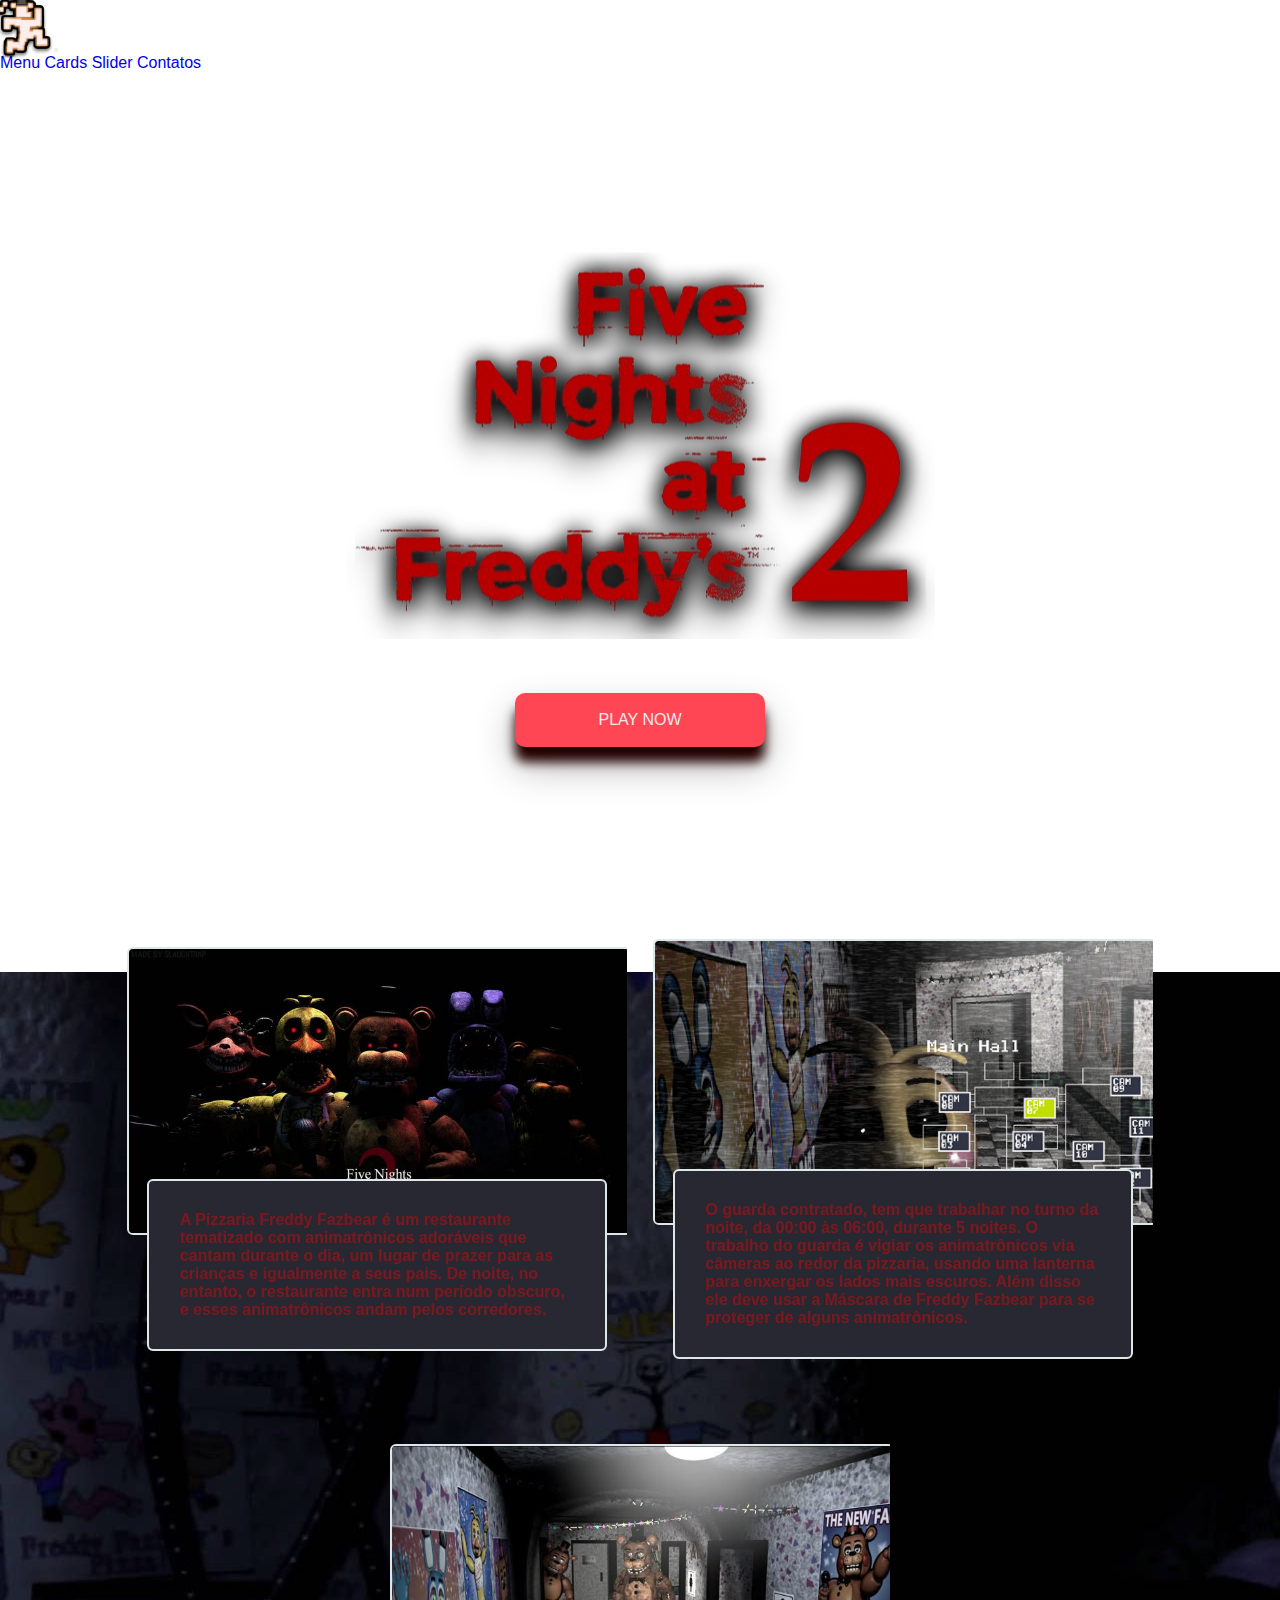
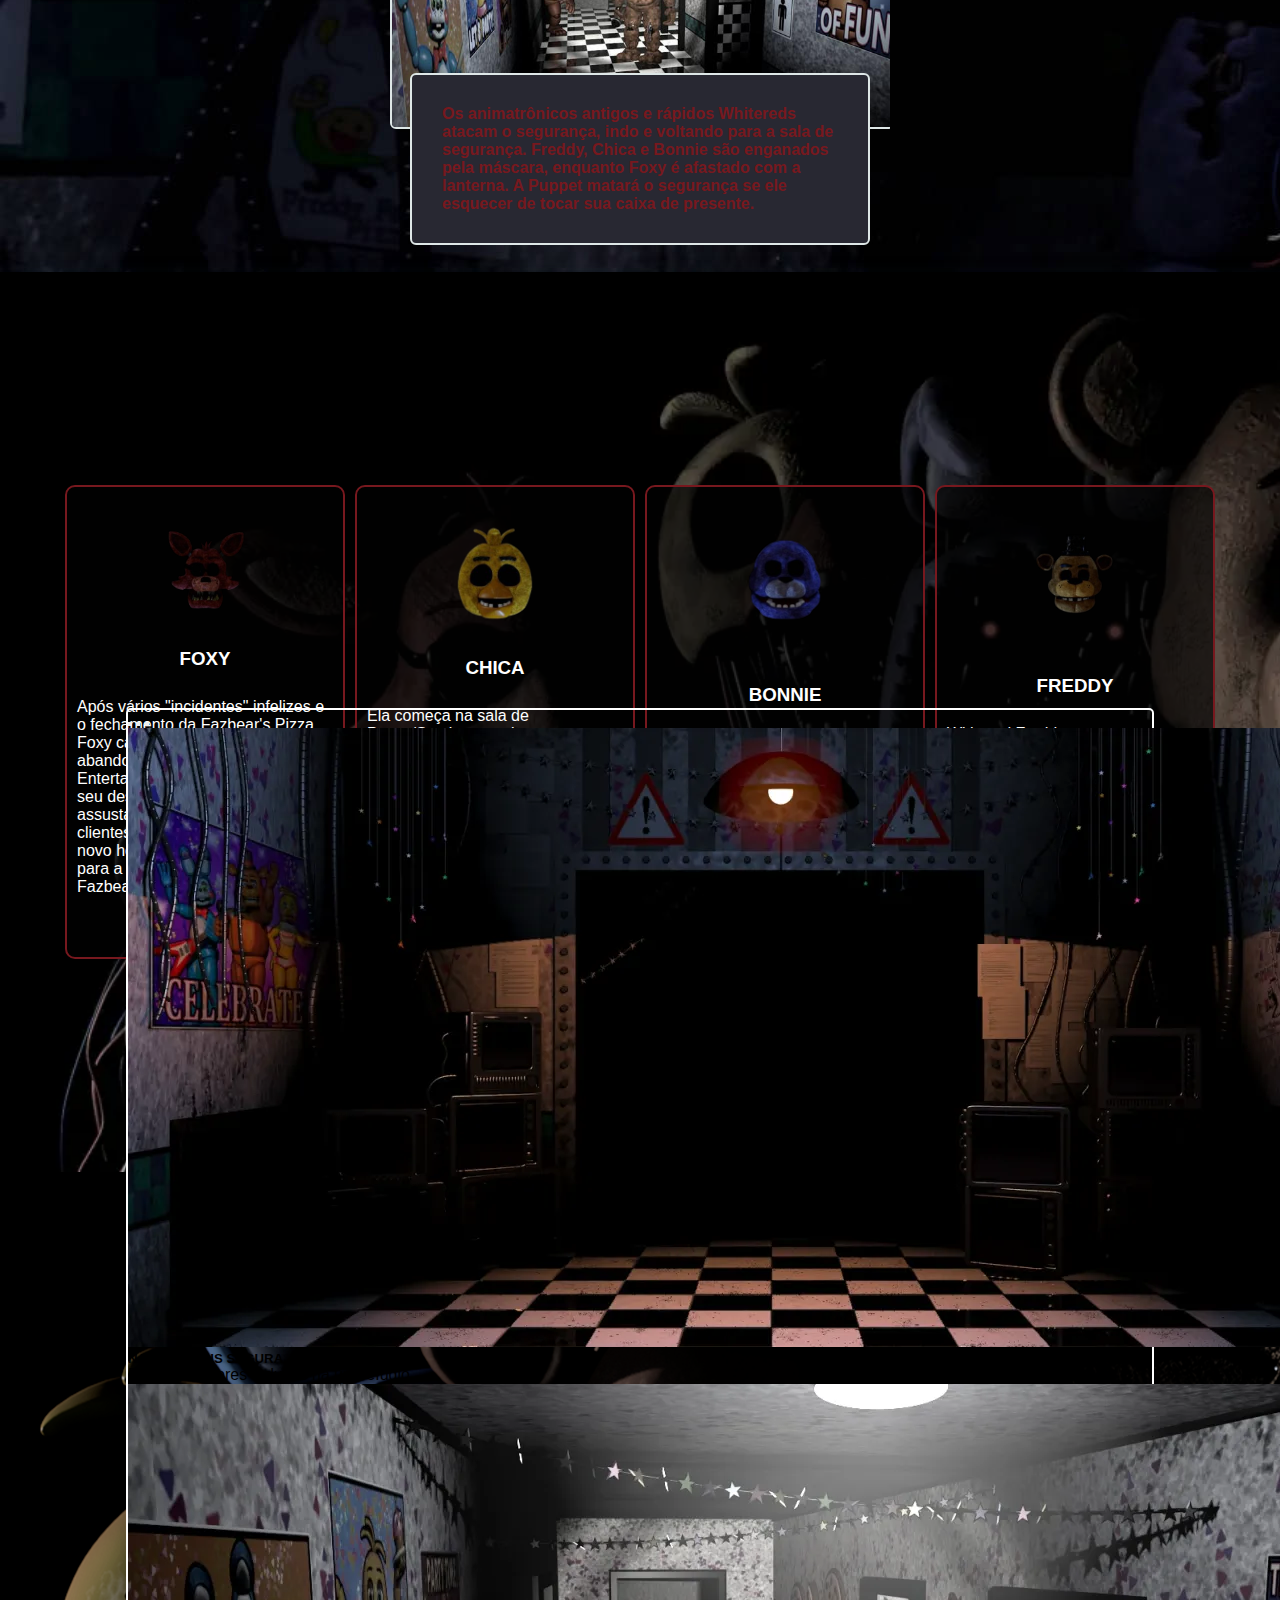
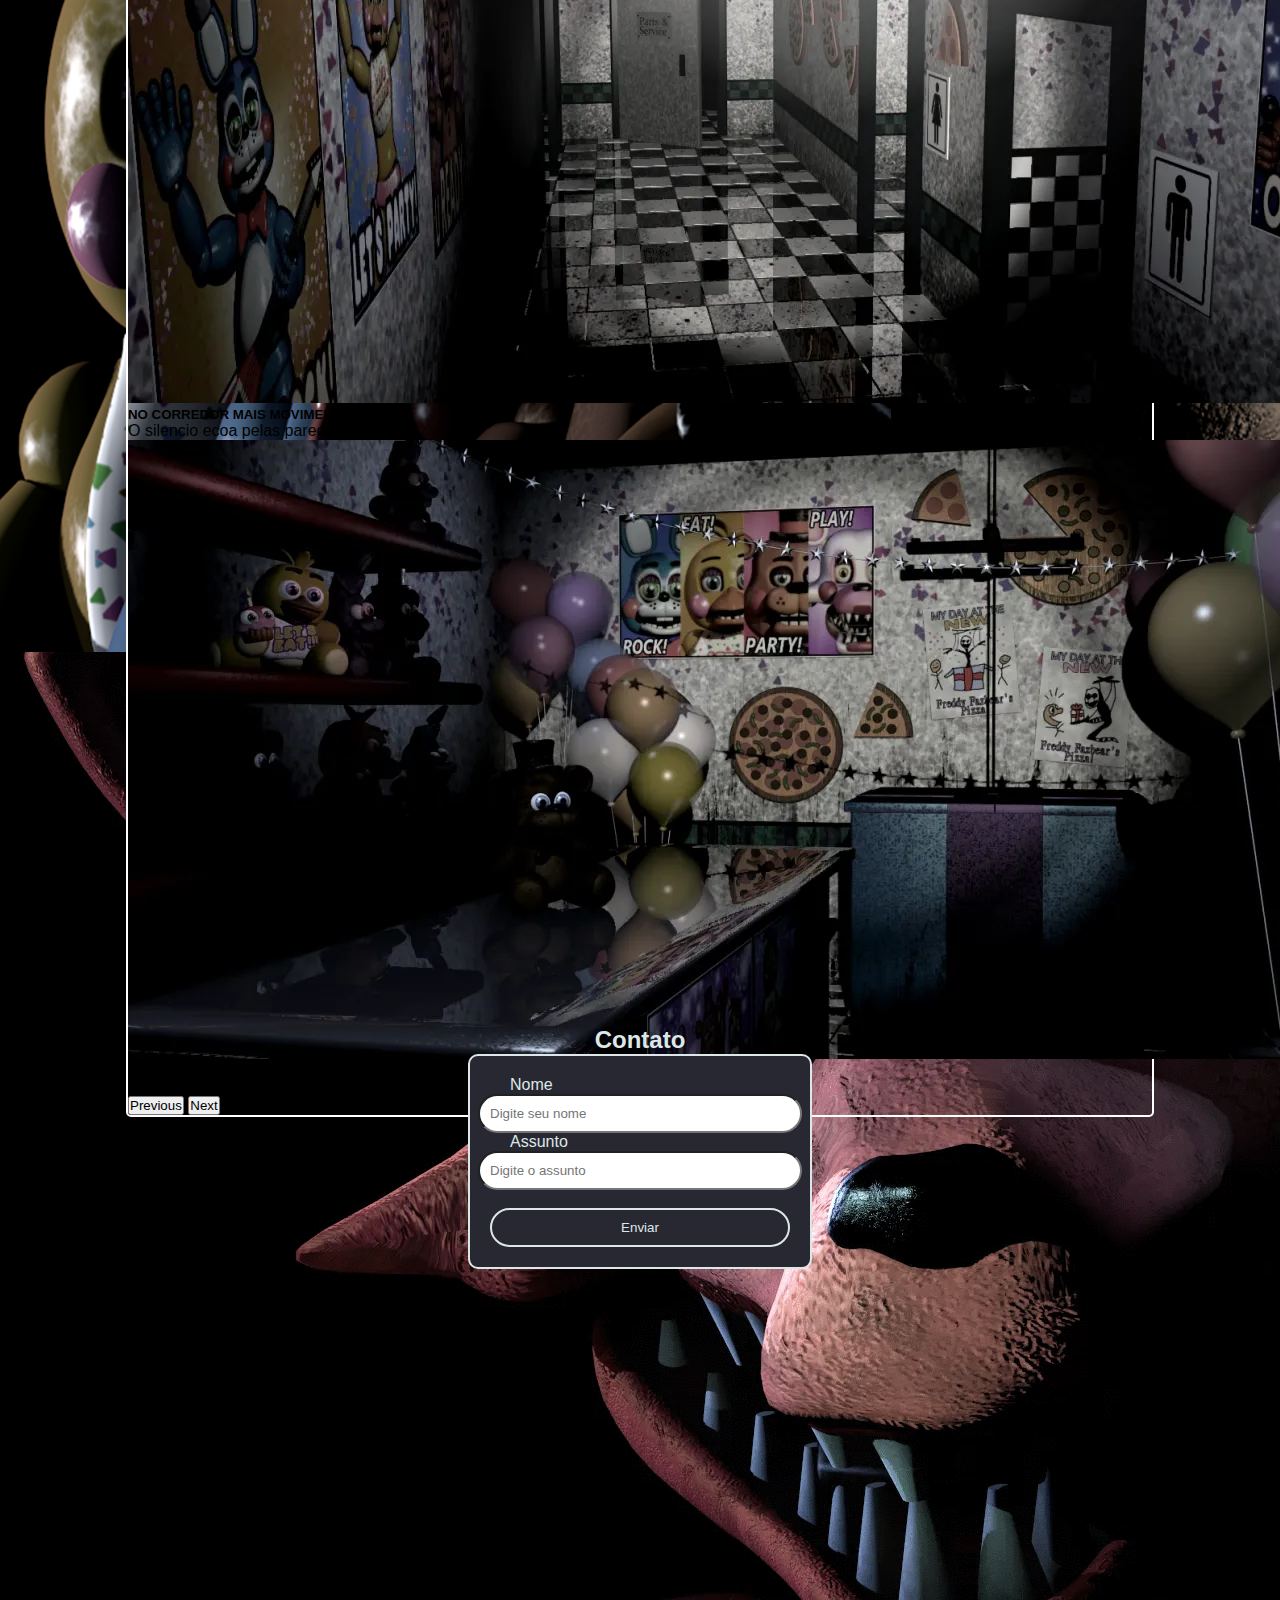
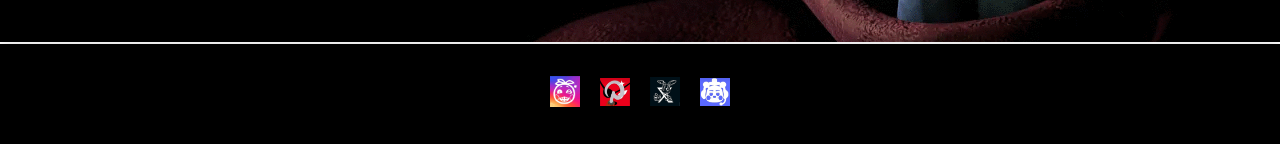
==== index.html @ 45536e18 "Add files via upload" ====
<!DOCTYPE html>
<html lang="en">

<head>
    <meta charset="UTF-8">
    <meta name="viewport" content="width=device-width, initial-scale=1.0">
    <title>Apresentação</title>
    <link rel="stylesheet" href="style.css">
    <link href="https://cdn.jsdelivr.net/npm/bootstrap@5.0.2/dist/css/bootstrap.min.css" rel="stylesheet"
        integrity="sha384-EVSTQN3/azprG1Anm3QDgpJLIm9Nao0Yz1ztcQTwFspd3yD65VohhpuuCOmLASjC" crossorigin="anonymous">
    <script src="https://cdn.jsdelivr.net/npm/bootstrap@5.0.2/dist/js/bootstrap.bundle.min.js"
        integrity="sha384-MrcW6ZMFYlzcLA8Nl+NtUVF0sA7MsXsP1UyJoMp4YLEuNSfAP+JcXn/tWtIaxVXM"
        crossorigin="anonymous"></script>
    <link rel="preconnect" href="https://fonts.googleapis.com">
    <link rel="preconnect" href="https://fonts.gstatic.com" crossorigin>
    <link href="https://fonts.googleapis.com/css2?family=Sigmar&display=swap" rel="stylesheet">
</head>

<body>
    <nav class="navbar fixed-top navbar-expand-lg navbar-dark bg-dark">
        <div class="container-fluid">
            <a class="navbar-brand" href="#"><img class="img-logo" src="./images/freddy.webp" alt="Logo"></a>
            <button class="navbar-toggler" type="button" data-bs-toggle="collapse" data-bs-target="#navbarNavAltMarkup"
                aria-controls="navbarNavAltMarkup" aria-expanded="false" aria-label="Toggle navigation">
                <span class="navbar-toggler-icon"></span>
            </button>
            <div class="collapse navbar-collapse" id="navbarNavAltMarkup">
                <div class="navbar-nav">
                    <a class="nav-link" href="#s1">Menu</a>
                    <a class="nav-link" href="#s2">Cards</a>
                    <a class="nav-link" href="#s3">Slider</a>
                    <a class="nav-link" href="#s4">Contatos</a>
                </div>
            </div>
        </div>
    </nav>
     <div class="full-screen">
        <video src="./images/2025-02-25 22-37-34.mp4" autoplay muted loop></video>
        <div class="content">
                <img src="./images/fnaf_logo-Photoroom.webp" alt="">
                <a href="https://store.steampowered.com/app/332800/Five_Nights_at_Freddys_2/?l=portuguese">Play Now</a>
        </div>
     </div>
    <main>
        <section id="s1">
            <div class="s1-left">
                <div class="wrap-img">
                <!-- <div class="blog-posts"> -->
                    <div class="post">
                        <img src="./images/back.jpg" alt="" class="post-img">
                        <div class="post-content">
                            <b>A Pizzaria Freddy Fazbear é um restaurante tematizado com animatrônicos adoráveis que cantam durante o dia, um lugar de prazer para as crianças e igualmente a seus pais. De noite, no entanto, o restaurante entra num período obscuro, e esses animatrônicos andam pelos corredores.
                                </b>
                        </div>
                    </div>
                    <div class="post">
                        <img src="./images/fivenightsfred2.webp" alt="" class="post-img">
                        <div class="post-content">
                            <b>O guarda contratado, tem que trabalhar no turno da noite,
                                da 00:00 às 06:00, durante 5 noites. O trabalho do guarda é vigiar os animatrônicos
                                via câmeras ao redor da pizzaria, usando uma lanterna para enxergar os lados mais escuros. 
                                Além disso ele deve usar a Máscara de Freddy Fazbear para se proteger de alguns animatrônicos.
                            </b>
                        </div>
                    </div>
                    <div class="post">
                        <img src="./images/unnamed.jpg" alt="" class="post-img">
                        <div class="post-content">
                            <b>Os animatrônicos antigos e rápidos Whitereds atacam o segurança, indo e voltando para a sala de segurança. Freddy, Chica e Bonnie são enganados pela máscara, enquanto Foxy é afastado com a lanterna. A Puppet matará o segurança se ele esquecer de tocar sua caixa de presente.
                            </b>
                        </div>
                    </div>
                </div>
            </div>

            <div class="s1-right">
                <h2 class="title-name"></h2>
                <p></p>
            </div>
        </section>
        <section id="s2">
            <div class="cartao">
                <div class="wrap-img-card">
                    <img src="./images/foxy.png" alt="logo javacript" width="80px" height="auto">
                </div>
                <div class="wrap-info-card">
                    <h3>FOXY</h3>
                    <p>Após vários "incidentes" infelizes e o fechamento da Fazbear's Pizza, 
                        Foxy caiu em um estado de abandono. A Fazbear Entertainment então considerou seu design original como "muito assustador" 
                        após o feedback dos clientes, trocando por seu mais novo homólogo Mangle a tempo para a abertura da "melhorada" 
                        Fazbear's Pizza.</p>
                </div>
            </div>

            <div  class="cartao">
                <div class="wrap-img-card">
                    <img src="./images/chica.png" alt="Logo html"  width="80px" height="auto">
                </div>
                <div class="wrap-info-card">
                    <h3>CHICA</h3>
                    <p> Ela começa na sala de Peças/Serviços, assim como os outros robôs murchos, 
                        e segue para o seu escritório. Diferentes salas em que ela pode decidir parar 
                        em sua jornada para acabar com sua vida são as Salas de Festa, 
                        e sua última parada antes de entrar no seu escritório é o Ventilação de Ar Direita.</p>
                </div>
            </div>

            <div  class="cartao">
                <div class="wrap-img-card">
                    <img src="./images/bonnie.png" alt="logo css"  width="80px" height="auto">
                </div>
                <div class="wrap-info-card">
                    <h3>BONNIE</h3>
                    <p>Withered Bonnie costumava ser uma das artistas do primeiro Fazbear's. 
                        No entanto, depois que o local fechou e a nova Fazbear's Pizza de FNaF 2 foi aberta, 
                        Withered Bonnie foi desativada e substituída por Toy Bonnie.</p>
                </div>
            </div>

            <div class="cartao">
                <div class="wrap-img-card">
                    <img src="./images/freddy.png" alt="logo C++"  width="80px" height="auto">
                </div>
                <div class="wrap-info-card">
                    <h3>FREDDY</h3>
                    <p>Withered Freddy costumava ser um dos artistas do primeiro Freddy Fazbear's .
                        No entanto, depois que o local fechou e a nova Freddy Fazbear's Pizza de FNaF 2 foi aberta, 
                        Withered Freddy foi desativado e substituído por Toy Freddy .
                        </p>
                </div>
            </div>
        </section>
        <section id="s3">
            <div class="wrap-acc">
                <div id="carouselExampleCaptions" class="carousel slide" data-bs-ride="carousel">
                    <div class="carousel-indicators">
                      <button type="button" data-bs-target="#carouselExampleCaptions" data-bs-slide-to="0" class="active" aria-current="true" aria-label="Slide 1"></button>
                      <button type="button" data-bs-target="#carouselExampleCaptions" data-bs-slide-to="1" aria-label="Slide 2"></button>
                      <button type="button" data-bs-target="#carouselExampleCaptions" data-bs-slide-to="2" aria-label="Slide 3"></button>
                    </div>
                    <div class="carousel-inner">
                      <div class="carousel-item active">
                        <img src="./images/The_Office_2_No_Flashlight_1.webp" class="d-block w-100" alt="...">
                        <div class="carousel-caption d-none d-md-block">
                          <h5>NA SALA MAIS SEGURA</h5>
                          <p>Entre corredores e dultos há um refúgio...</p>
                        </div>
                      </div>
                      <div class="carousel-item">
                        <img src="./images/Main_Hall.webp" class="d-block w-100" alt="...">
                        <div class="carousel-caption d-none d-md-block">
                          <h5>NO CORREDOR MAIS MOVIMENTADO</h5>
                          <p>O silencio ecoa pelas paredes...</p>
                        </div>
                      </div>
                      <div class="carousel-item">
                        <img src="./images/puppet.webp" class="d-block w-100" alt="...">
                        <div class="carousel-caption d-none d-md-block">
                          <h5>EM UMA CAIXA HAVERÁ UMA SURPRESA</h5>
                          <p>O mais quieto ao mais perigoso...</p>
                        </div>
                      </div>
                    </div>
                    <button class="carousel-control-prev" type="button" data-bs-target="#carouselExampleCaptions" data-bs-slide="prev">
                      <span class="carousel-control-prev-icon" aria-hidden="true"></span>
                      <span class="visually-hidden">Previous</span>
                    </button>
                    <button class="carousel-control-next" type="button" data-bs-target="#carouselExampleCaptions" data-bs-slide="next">
                      <span class="carousel-control-next-icon" aria-hidden="true"></span>
                      <span class="visually-hidden">Next</span>
                    </button>
                  </div>
            </div>
           
        </section>
        <section id="s4">
            <h2 class="contato">Contato</h2>
            <div class="formulario">
                <label for="nome">Nome</label>
                <input type="text" placeholder="Digite seu nome" id="nome">
                <label for="assunto">Assunto</label>
                <input type="text" placeholder="Digite o assunto" id="assunto">
                <br>
                <button onclick="enviar()">Enviar</button>
            </div>
        </section>
        <footer>
            <a target="_blank" href="https://www.instagram.com/"><img width="30px" height="auto" src="./images/insta.jpg" alt="Whatsszap"></a>
            <a target="_blank" href="https://www.youtube.com/"><img width="30px" height="auto" src="./images/youtube.webp" alt="Youtube"></a>
            <a target="_blank" href="https://x.com/"><img width="30px" height="auto" src="./images/twiter.webp" alt="Twiter"></a>
            <a target="_blank" href="https://discord.com/"><img width="30px" height="auto" src="./images/dic.webp" alt="Discord"></a>
        </footer>
    </main>

    <script>
        function enviar(){
            document.getElementById("nome").style.border = "1px solid black"
                document.getElementById("assunto").style.border = "1px solid black"
            const nome = document.getElementById("nome").value
            const assunto = document.getElementById("assunto").value
           
            if(!nome || !assunto){
                document.getElementById("nome").style.border = "2px solid red"
                document.getElementById("assunto").style.border = "2px solid red"
                return
            }

            const mensagem = `Gostaria de entrar em contato!!! \n\nNome: ${nome} \nAssunto: ${assunto}`
            const msg = encodeURIComponent(mensagem)
            window.location.href = `https://wa.me/5541999999999?text=${msg}`
        }
    </script>
</body>

</html>
---- style.css ----
*{
    padding: 0;
    margin: 0;
    font-family: Arial, Helvetica, sans-serif;
    text-decoration: none;
}

.img-logo{
    width:50px;
    height: auto;
    transition: all 500ms ease-in-out;
}

.img-logo:hover{
    transform: scale(1.3) rotate(360deg);

 }
section{
    height: 100vh;
}


#s1{
    width: 100%;
    display: flex;
    align-items: center;
    justify-content: center;
    background-image: url(./images/bonnie.jpg);
}

.wrap-img{
    width: 100%;
    display: flex;
    align-items: center;
    justify-content: center;
    gap: 2vw;
    flex-wrap: wrap;
    
}

.blog-post{
    width: min(1200px, 100%);
    padding: 20px;
    display: flex;
    justify-content: space-between;
    flex-wrap: wrap;
    cursor: pointer;
}
.post{
    width: 500px;
    overflow: hidden;
    color: #77181e;
    
}
.post-img{
    width: 100%;
    border-radius: 6px;
    transition: .3 linear;
    border: 2px solid #dee7e7;
}
.post-content{
    background-color: #282832;
    margin: 0 20px;
    padding: 30px;
    border-radius: 6px;
    border: 2px solid #dee7e7;
    transform: translateY(-60px);
    transition: all 150ms ease-in-out;
}
.post-content h3{
    font-size: 16px;
    margin-bottom: 10;
}
.date{
    font-size: 15px;
    font-style: italic;
    color: #77181e;
}
.post:hover .post-img{
    transform: translatey(20px);
}
.post:hover .post-content{
    transform: translatey(-80px);
    }   
.full-screen{
    width: 100%;
    height: 100vh;
    overflow: hidden;
    display: flex;
    align-items: center;
    justify-content: center;
}
.full-screen video{
    position: absolute;
    left: 0;
    top: 0;
    width: 100%;
    height: 100%;
    object-fit: cover;
    z-index: -1;
}
.content a{
    display: block;
    margin: 50px auto;
    width: 250px;
    height: 54px;
    line-height: 54px;
    background: #ff4655;
    text-align: center;
    color: #ececec;
    text-transform: uppercase;
    font-weight: 500;
    transition: .4s linear;
    border-radius: 10px;
     box-shadow: rgba(0, 0, 0, 0.3) 0px 19px 38px, rgb(44, 0, 0) 0px 15px 12px;;
}
.content a:hover{
    background: #0f1923;
    
    
}

.title-name{
    font-family: "Sigmar", serif;
}

#s2{
    background-image: url("./images/whitereds.webp");
    background-repeat: no-repeat;
    background-size: cover;
    color: #ffffff;
    box-shadow: rgba(14, 30, 37, 0.12) 0px 2px 4px 0px, rgba(14, 30, 37, 0.32) 0px 2px 16px 0px;
    display: flex;
    align-items: center;
    justify-content: center;
    gap: 10px;
    flex-wrap: wrap;
}

.cartao{
    background-color: #020202a9;
    width: 16rem;
    height:450px;
    border: 2px solid #ffffff;
    border-radius: 10px;
    padding: 10px;
    display: flex;
    flex-direction: column;
    align-items: center;
    justify-content: center;
    transition: all 150ms ease-in-out;
    border-color: #77181e;
}
.cartao:hover{
    filter: grayscale(0);
    transform: scale(1.1);
    border-color: #a92727;
}

.wrap-img-card{
    display: flex;
    align-items: center;
    justify-content: center;
    min-height: 100px;
    max-height: 60px;
  
}

.wrap-info-card{
    
    display: flex;
    flex-direction: column;
    align-items: center;
    justify-content: center;
    min-height: 300px;
    max-height: 320px;
}

.wrap-info-card h3{
  max-height:50px ;
  min-height: 50px;
}

#s3{
    width: 100%;
    display: flex;
    align-items: center;
    justify-content: center;
    height: 100vh;
    padding: 10vh 0px;
    background-image: url(./images/thumb-1920-782375.png);
    border-color: #dee7e7;
}

.wrap-acc{
    width: 80%;
    border: 2px solid rgb(255, 255, 255);
    border-radius: 5px;
}


#s4{
    display: flex;
    flex-direction: column;
    align-items: center;
    justify-content: center;
    height: 90vh;
    padding:10vh 0px;
    background-image: url(./images/back\ foxy.png);
    color: #dee7e7;
    
}


.formulario{
    display: flex;
    flex-direction: column;
    align-items: center;
    justify-content: center;
    color: #dee7e7;
    background-color: #282832;
    width: 300px;
    padding: 20px;
    border-radius: 10px;
    border: 2px solid #dee7e7;
   
}

.formulario button{
   padding: 10px;
   border-radius: 999px;
   width: 100%;
   border: none;
   background: none;
   color: #dee7e7;
   border: 2px solid #dee7e7;
   transition: all 200ms ease-in-out;
}

.formulario button:hover{
    color: #dee7e7;
    border: 2px solid #dee7e7;
    background: #77181e;
    
 }
 

.formulario label{
   text-align: left;
   width: 100%;
   margin-left: 40px
 
 }

.formulario input{
    padding: 10px;
    border-radius: 999px;
    width: 100%;
 }

 footer{
    display: flex;
    align-items: center;
    justify-content: center;
    gap: 20px;
    background-color: black;
    min-height: 100px;
    box-shadow: rgba(0, 0, 0, 0.35) 0px 5px 15px;
    margin-top: 0.20vh;
 }
 footer img{
   transition: all 500ms ease-in-out;
 }
 footer img:hover{
    transform: scale(1.3) rotate(360deg); 
 }

@media (width < 1000px){
    #s1{
       padding: 80px 20px 0px 20px;
       gap: 0;
    }
    .wrap-img{
        width: 300px;
    }
    .img-s1{
        width: 300px;
        height: 300px;
    }
    #s2{
        padding: 10vh 0px;
        height: auto;
        background-image: url("./assets/papermobile.webp") ;
    }
    .formulario{
        width: 78%;
    }
}
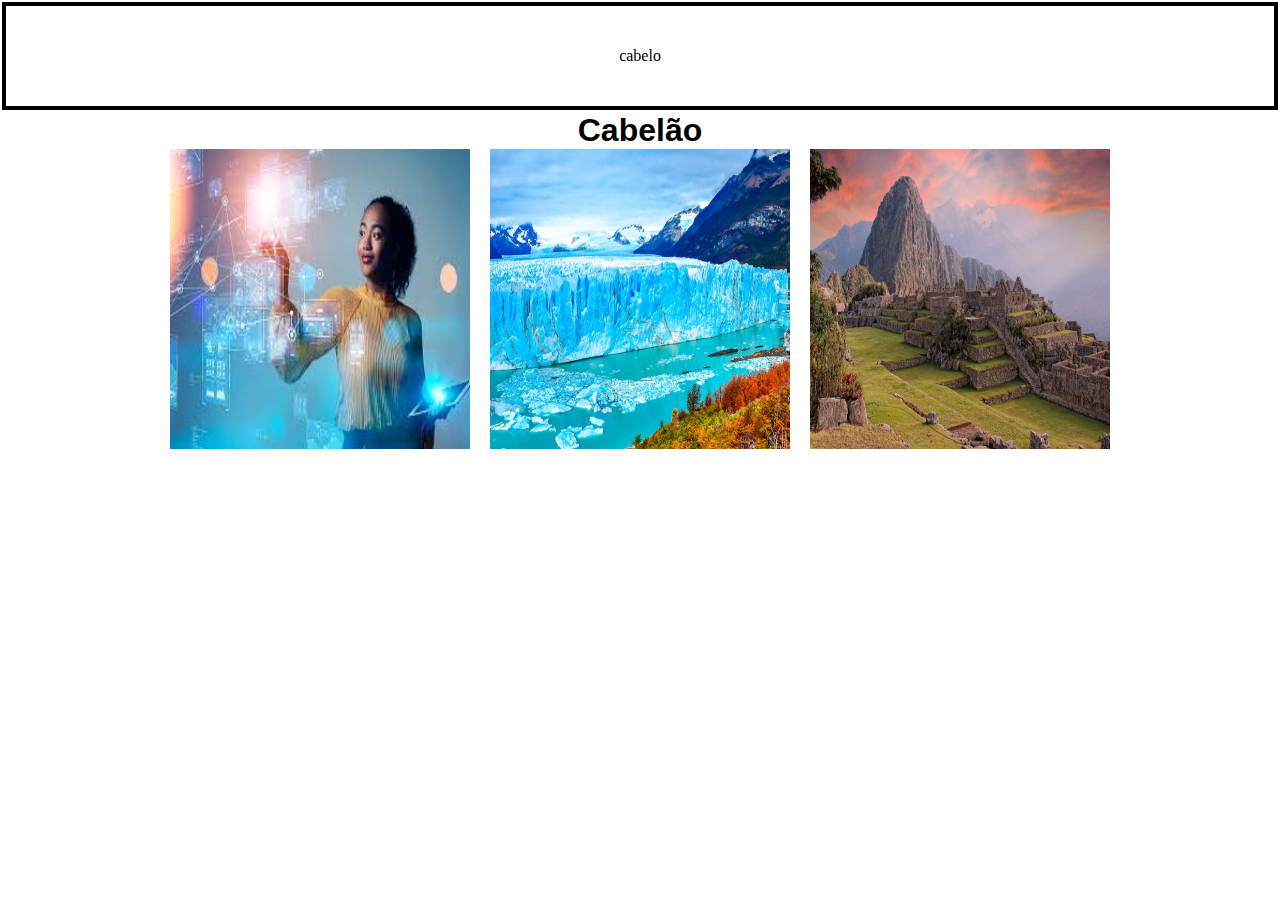
==== commit 399a2007: "melhoria" ====
--- a/index.html
+++ b/index.html
@@ -1,215 +1,20 @@
 <!DOCTYPE html>
 <html lang="en">
-
 <head>
     <meta charset="UTF-8">
     <meta name="viewport" content="width=device-width, initial-scale=1.0">
-    <title>Apresentação</title>
+    <title>Document</title>
     <link rel="stylesheet" href="style.css">
-    <link href="https://cdn.jsdelivr.net/npm/bootstrap@5.0.2/dist/css/bootstrap.min.css" rel="stylesheet"
-        integrity="sha384-EVSTQN3/azprG1Anm3QDgpJLIm9Nao0Yz1ztcQTwFspd3yD65VohhpuuCOmLASjC" crossorigin="anonymous">
-    <script src="https://cdn.jsdelivr.net/npm/bootstrap@5.0.2/dist/js/bootstrap.bundle.min.js"
-        integrity="sha384-MrcW6ZMFYlzcLA8Nl+NtUVF0sA7MsXsP1UyJoMp4YLEuNSfAP+JcXn/tWtIaxVXM"
-        crossorigin="anonymous"></script>
-    <link rel="preconnect" href="https://fonts.googleapis.com">
-    <link rel="preconnect" href="https://fonts.gstatic.com" crossorigin>
-    <link href="https://fonts.googleapis.com/css2?family=Sigmar&display=swap" rel="stylesheet">
 </head>
-
 <body>
-    <nav class="navbar fixed-top navbar-expand-lg navbar-dark bg-dark">
-        <div class="container-fluid">
-            <a class="navbar-brand" href="#"><img class="img-logo" src="./images/freddy.webp" alt="Logo"></a>
-            <button class="navbar-toggler" type="button" data-bs-toggle="collapse" data-bs-target="#navbarNavAltMarkup"
-                aria-controls="navbarNavAltMarkup" aria-expanded="false" aria-label="Toggle navigation">
-                <span class="navbar-toggler-icon"></span>
-            </button>
-            <div class="collapse navbar-collapse" id="navbarNavAltMarkup">
-                <div class="navbar-nav">
-                    <a class="nav-link" href="#s1">Menu</a>
-                    <a class="nav-link" href="#s2">Cards</a>
-                    <a class="nav-link" href="#s3">Slider</a>
-                    <a class="nav-link" href="#s4">Contatos</a>
-                </div>
-            </div>
-        </div>
-    </nav>
-     <div class="full-screen">
-        <video src="./images/2025-02-25 22-37-34.mp4" autoplay muted loop></video>
-        <div class="content">
-                <img src="./images/fnaf_logo-Photoroom.webp" alt="">
-                <a href="https://store.steampowered.com/app/332800/Five_Nights_at_Freddys_2/?l=portuguese">Play Now</a>
-        </div>
-     </div>
-    <main>
-        <section id="s1">
-            <div class="s1-left">
-                <div class="wrap-img">
-                <!-- <div class="blog-posts"> -->
-                    <div class="post">
-                        <img src="./images/back.jpg" alt="" class="post-img">
-                        <div class="post-content">
-                            <b>A Pizzaria Freddy Fazbear é um restaurante tematizado com animatrônicos adoráveis que cantam durante o dia, um lugar de prazer para as crianças e igualmente a seus pais. De noite, no entanto, o restaurante entra num período obscuro, e esses animatrônicos andam pelos corredores.
-                                </b>
-                        </div>
-                    </div>
-                    <div class="post">
-                        <img src="./images/fivenightsfred2.webp" alt="" class="post-img">
-                        <div class="post-content">
-                            <b>O guarda contratado, tem que trabalhar no turno da noite,
-                                da 00:00 às 06:00, durante 5 noites. O trabalho do guarda é vigiar os animatrônicos
-                                via câmeras ao redor da pizzaria, usando uma lanterna para enxergar os lados mais escuros. 
-                                Além disso ele deve usar a Máscara de Freddy Fazbear para se proteger de alguns animatrônicos.
-                            </b>
-                        </div>
-                    </div>
-                    <div class="post">
-                        <img src="./images/unnamed.jpg" alt="" class="post-img">
-                        <div class="post-content">
-                            <b>Os animatrônicos antigos e rápidos Whitereds atacam o segurança, indo e voltando para a sala de segurança. Freddy, Chica e Bonnie são enganados pela máscara, enquanto Foxy é afastado com a lanterna. A Puppet matará o segurança se ele esquecer de tocar sua caixa de presente.
-                            </b>
-                        </div>
-                    </div>
-                </div>
-            </div>
-
-            <div class="s1-right">
-                <h2 class="title-name"></h2>
-                <p></p>
-            </div>
-        </section>
-        <section id="s2">
-            <div class="cartao">
-                <div class="wrap-img-card">
-                    <img src="./images/foxy.png" alt="logo javacript" width="80px" height="auto">
-                </div>
-                <div class="wrap-info-card">
-                    <h3>FOXY</h3>
-                    <p>Após vários "incidentes" infelizes e o fechamento da Fazbear's Pizza, 
-                        Foxy caiu em um estado de abandono. A Fazbear Entertainment então considerou seu design original como "muito assustador" 
-                        após o feedback dos clientes, trocando por seu mais novo homólogo Mangle a tempo para a abertura da "melhorada" 
-                        Fazbear's Pizza.</p>
-                </div>
-            </div>
-
-            <div  class="cartao">
-                <div class="wrap-img-card">
-                    <img src="./images/chica.png" alt="Logo html"  width="80px" height="auto">
-                </div>
-                <div class="wrap-info-card">
-                    <h3>CHICA</h3>
-                    <p> Ela começa na sala de Peças/Serviços, assim como os outros robôs murchos, 
-                        e segue para o seu escritório. Diferentes salas em que ela pode decidir parar 
-                        em sua jornada para acabar com sua vida são as Salas de Festa, 
-                        e sua última parada antes de entrar no seu escritório é o Ventilação de Ar Direita.</p>
-                </div>
-            </div>
-
-            <div  class="cartao">
-                <div class="wrap-img-card">
-                    <img src="./images/bonnie.png" alt="logo css"  width="80px" height="auto">
-                </div>
-                <div class="wrap-info-card">
-                    <h3>BONNIE</h3>
-                    <p>Withered Bonnie costumava ser uma das artistas do primeiro Fazbear's. 
-                        No entanto, depois que o local fechou e a nova Fazbear's Pizza de FNaF 2 foi aberta, 
-                        Withered Bonnie foi desativada e substituída por Toy Bonnie.</p>
-                </div>
-            </div>
-
-            <div class="cartao">
-                <div class="wrap-img-card">
-                    <img src="./images/freddy.png" alt="logo C++"  width="80px" height="auto">
-                </div>
-                <div class="wrap-info-card">
-                    <h3>FREDDY</h3>
-                    <p>Withered Freddy costumava ser um dos artistas do primeiro Freddy Fazbear's .
-                        No entanto, depois que o local fechou e a nova Freddy Fazbear's Pizza de FNaF 2 foi aberta, 
-                        Withered Freddy foi desativado e substituído por Toy Freddy .
-                        </p>
-                </div>
-            </div>
-        </section>
-        <section id="s3">
-            <div class="wrap-acc">
-                <div id="carouselExampleCaptions" class="carousel slide" data-bs-ride="carousel">
-                    <div class="carousel-indicators">
-                      <button type="button" data-bs-target="#carouselExampleCaptions" data-bs-slide-to="0" class="active" aria-current="true" aria-label="Slide 1"></button>
-                      <button type="button" data-bs-target="#carouselExampleCaptions" data-bs-slide-to="1" aria-label="Slide 2"></button>
-                      <button type="button" data-bs-target="#carouselExampleCaptions" data-bs-slide-to="2" aria-label="Slide 3"></button>
-                    </div>
-                    <div class="carousel-inner">
-                      <div class="carousel-item active">
-                        <img src="./images/The_Office_2_No_Flashlight_1.webp" class="d-block w-100" alt="...">
-                        <div class="carousel-caption d-none d-md-block">
-                          <h5>NA SALA MAIS SEGURA</h5>
-                          <p>Entre corredores e dultos há um refúgio...</p>
-                        </div>
-                      </div>
-                      <div class="carousel-item">
-                        <img src="./images/Main_Hall.webp" class="d-block w-100" alt="...">
-                        <div class="carousel-caption d-none d-md-block">
-                          <h5>NO CORREDOR MAIS MOVIMENTADO</h5>
-                          <p>O silencio ecoa pelas paredes...</p>
-                        </div>
-                      </div>
-                      <div class="carousel-item">
-                        <img src="./images/puppet.webp" class="d-block w-100" alt="...">
-                        <div class="carousel-caption d-none d-md-block">
-                          <h5>EM UMA CAIXA HAVERÁ UMA SURPRESA</h5>
-                          <p>O mais quieto ao mais perigoso...</p>
-                        </div>
-                      </div>
-                    </div>
-                    <button class="carousel-control-prev" type="button" data-bs-target="#carouselExampleCaptions" data-bs-slide="prev">
-                      <span class="carousel-control-prev-icon" aria-hidden="true"></span>
-                      <span class="visually-hidden">Previous</span>
-                    </button>
-                    <button class="carousel-control-next" type="button" data-bs-target="#carouselExampleCaptions" data-bs-slide="next">
-                      <span class="carousel-control-next-icon" aria-hidden="true"></span>
-                      <span class="visually-hidden">Next</span>
-                    </button>
-                  </div>
-            </div>
-           
-        </section>
-        <section id="s4">
-            <h2 class="contato">Contato</h2>
-            <div class="formulario">
-                <label for="nome">Nome</label>
-                <input type="text" placeholder="Digite seu nome" id="nome">
-                <label for="assunto">Assunto</label>
-                <input type="text" placeholder="Digite o assunto" id="assunto">
-                <br>
-                <button onclick="enviar()">Enviar</button>
-            </div>
-        </section>
-        <footer>
-            <a target="_blank" href="https://www.instagram.com/"><img width="30px" height="auto" src="./images/insta.jpg" alt="Whatsszap"></a>
-            <a target="_blank" href="https://www.youtube.com/"><img width="30px" height="auto" src="./images/youtube.webp" alt="Youtube"></a>
-            <a target="_blank" href="https://x.com/"><img width="30px" height="auto" src="./images/twiter.webp" alt="Twiter"></a>
-            <a target="_blank" href="https://discord.com/"><img width="30px" height="auto" src="./images/dic.webp" alt="Discord"></a>
-        </footer>
-    </main>
-
-    <script>
-        function enviar(){
-            document.getElementById("nome").style.border = "1px solid black"
-                document.getElementById("assunto").style.border = "1px solid black"
-            const nome = document.getElementById("nome").value
-            const assunto = document.getElementById("assunto").value
-           
-            if(!nome || !assunto){
-                document.getElementById("nome").style.border = "2px solid red"
-                document.getElementById("assunto").style.border = "2px solid red"
-                return
-            }
-
-            const mensagem = `Gostaria de entrar em contato!!! \n\nNome: ${nome} \nAssunto: ${assunto}`
-            const msg = encodeURIComponent(mensagem)
-            window.location.href = `https://wa.me/5541999999999?text=${msg}`
-        }
-    </script>
+    <div class="top-div">
+        <p>cabelo</p>
+    </div>
+    <h1>Cabelão</h1>
+    <div class="wrap-img">  
+        <img src="images (1).jfif" alt="">
+        <img src="patagonia-perito-moreno-shutterstock-649655275-700x450.jpg" alt="">
+        <img src="peru-03-700x450.jpg" alt="">
+    </div>
 </body>
-
 </html>--- a/style.css
+++ b/style.css
@@ -1,298 +1,42 @@
 *{
     padding: 0;
     margin: 0;
-    font-family: Arial, Helvetica, sans-serif;
-    text-decoration: none;
 }
-
-.img-logo{
-    width:50px;
-    height: auto;
-    transition: all 500ms ease-in-out;
-}
-
-.img-logo:hover{
-    transform: scale(1.3) rotate(360deg);
-
- }
-section{
-    height: 100vh;
-}
-
-
-#s1{
-    width: 100%;
+.top-div{
+    border: 4px solid black;
+    margin: 2px;
     display: flex;
     align-items: center;
     justify-content: center;
-    background-image: url(./images/bonnie.jpg);
+    height: 100px;
 }
+.top-div p{
+    font-size: 16px;
 
+}
+h1{
+    font: 48px;
+    font-family: Arial, Helvetica, sans-serif;
+    text-align: center;
+    margin: 50px,0px;
+
+}
+img{
+    width: 300px;
+    height: 300px;
+}
 .wrap-img{
-    width: 100%;
-    display: flex;
-    align-items: center;
-    justify-content: center;
-    gap: 2vw;
-    flex-wrap: wrap;
-    
-}
-
-.blog-post{
-    width: min(1200px, 100%);
-    padding: 20px;
-    display: flex;
-    justify-content: space-between;
-    flex-wrap: wrap;
-    cursor: pointer;
-}
-.post{
-    width: 500px;
-    overflow: hidden;
-    color: #77181e;
-    
-}
-.post-img{
-    width: 100%;
-    border-radius: 6px;
-    transition: .3 linear;
-    border: 2px solid #dee7e7;
-}
-.post-content{
-    background-color: #282832;
-    margin: 0 20px;
-    padding: 30px;
-    border-radius: 6px;
-    border: 2px solid #dee7e7;
-    transform: translateY(-60px);
-    transition: all 150ms ease-in-out;
-}
-.post-content h3{
-    font-size: 16px;
-    margin-bottom: 10;
-}
-.date{
-    font-size: 15px;
-    font-style: italic;
-    color: #77181e;
-}
-.post:hover .post-img{
-    transform: translatey(20px);
-}
-.post:hover .post-content{
-    transform: translatey(-80px);
-    }   
-.full-screen{
-    width: 100%;
-    height: 100vh;
-    overflow: hidden;
-    display: flex;
-    align-items: center;
-    justify-content: center;
-}
-.full-screen video{
-    position: absolute;
-    left: 0;
-    top: 0;
-    width: 100%;
-    height: 100%;
-    object-fit: cover;
-    z-index: -1;
-}
-.content a{
-    display: block;
-    margin: 50px auto;
-    width: 250px;
-    height: 54px;
-    line-height: 54px;
-    background: #ff4655;
-    text-align: center;
-    color: #ececec;
-    text-transform: uppercase;
-    font-weight: 500;
-    transition: .4s linear;
-    border-radius: 10px;
-     box-shadow: rgba(0, 0, 0, 0.3) 0px 19px 38px, rgb(44, 0, 0) 0px 15px 12px;;
-}
-.content a:hover{
-    background: #0f1923;
-    
-    
-}
-
-.title-name{
-    font-family: "Sigmar", serif;
-}
-
-#s2{
-    background-image: url("./images/whitereds.webp");
-    background-repeat: no-repeat;
-    background-size: cover;
-    color: #ffffff;
-    box-shadow: rgba(14, 30, 37, 0.12) 0px 2px 4px 0px, rgba(14, 30, 37, 0.32) 0px 2px 16px 0px;
-    display: flex;
-    align-items: center;
-    justify-content: center;
-    gap: 10px;
-    flex-wrap: wrap;
-}
-
-.cartao{
-    background-color: #020202a9;
-    width: 16rem;
-    height:450px;
-    border: 2px solid #ffffff;
-    border-radius: 10px;
-    padding: 10px;
-    display: flex;
-    flex-direction: column;
-    align-items: center;
-    justify-content: center;
-    transition: all 150ms ease-in-out;
-    border-color: #77181e;
-}
-.cartao:hover{
-    filter: grayscale(0);
-    transform: scale(1.1);
-    border-color: #a92727;
-}
-
-.wrap-img-card{
-    display: flex;
-    align-items: center;
-    justify-content: center;
-    min-height: 100px;
-    max-height: 60px;
-  
-}
-
-.wrap-info-card{
-    
-    display: flex;
-    flex-direction: column;
-    align-items: center;
-    justify-content: center;
-    min-height: 300px;
-    max-height: 320px;
-}
-
-.wrap-info-card h3{
-  max-height:50px ;
-  min-height: 50px;
-}
-
-#s3{
-    width: 100%;
-    display: flex;
-    align-items: center;
-    justify-content: center;
-    height: 100vh;
-    padding: 10vh 0px;
-    background-image: url(./images/thumb-1920-782375.png);
-    border-color: #dee7e7;
-}
-
-.wrap-acc{
-    width: 80%;
-    border: 2px solid rgb(255, 255, 255);
-    border-radius: 5px;
-}
-
-
-#s4{
-    display: flex;
-    flex-direction: column;
-    align-items: center;
-    justify-content: center;
-    height: 90vh;
-    padding:10vh 0px;
-    background-image: url(./images/back\ foxy.png);
-    color: #dee7e7;
-    
-}
-
-
-.formulario{
-    display: flex;
-    flex-direction: column;
-    align-items: center;
-    justify-content: center;
-    color: #dee7e7;
-    background-color: #282832;
-    width: 300px;
-    padding: 20px;
-    border-radius: 10px;
-    border: 2px solid #dee7e7;
-   
-}
-
-.formulario button{
-   padding: 10px;
-   border-radius: 999px;
-   width: 100%;
-   border: none;
-   background: none;
-   color: #dee7e7;
-   border: 2px solid #dee7e7;
-   transition: all 200ms ease-in-out;
-}
-
-.formulario button:hover{
-    color: #dee7e7;
-    border: 2px solid #dee7e7;
-    background: #77181e;
-    
- }
- 
-
-.formulario label{
-   text-align: left;
-   width: 100%;
-   margin-left: 40px
- 
- }
-
-.formulario input{
-    padding: 10px;
-    border-radius: 999px;
-    width: 100%;
- }
-
- footer{
     display: flex;
     align-items: center;
     justify-content: center;
     gap: 20px;
-    background-color: black;
-    min-height: 100px;
-    box-shadow: rgba(0, 0, 0, 0.35) 0px 5px 15px;
-    margin-top: 0.20vh;
- }
- footer img{
-   transition: all 500ms ease-in-out;
- }
- footer img:hover{
-    transform: scale(1.3) rotate(360deg); 
- }
+    flex-wrap: wrap;
+}
 
-@media (width < 1000px){
-    #s1{
-       padding: 80px 20px 0px 20px;
-       gap: 0;
+@media (width <=600px){
+    img{
+        width: 300px;
+        height: auto;
     }
-    .wrap-img{
-        width: 300px;
-    }
-    .img-s1{
-        width: 300px;
-        height: 300px;
-    }
-    #s2{
-        padding: 10vh 0px;
-        height: auto;
-        background-image: url("./assets/papermobile.webp") ;
-    }
-    .formulario{
-        width: 78%;
-    }
-}+}
+
